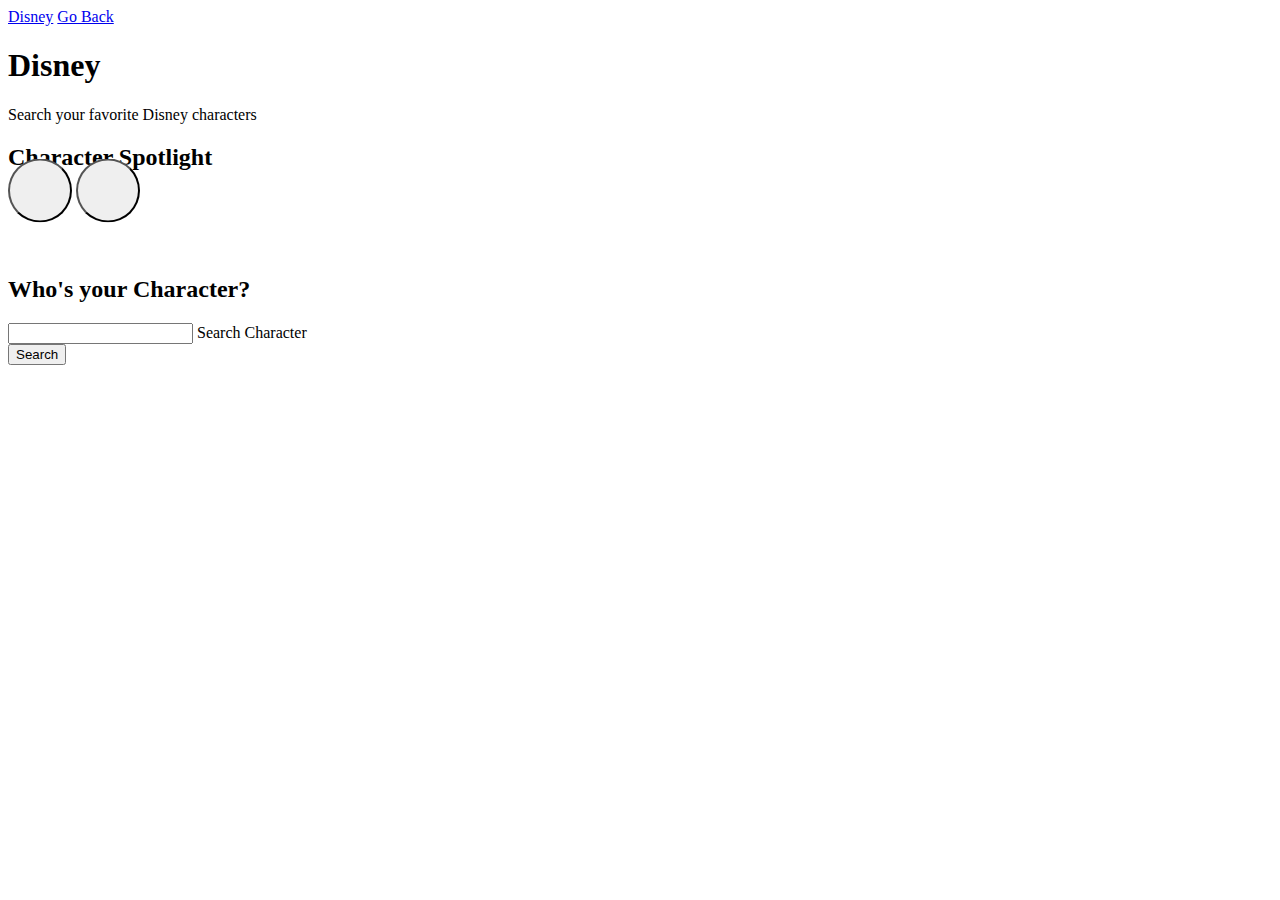
==== projects/disney-api/index.html @ 7cc0893f "Initial commit" ====
<!doctype html>
<html lang="en">

<head>
    <meta charset="utf-8">
    <meta name="viewport" content="width=device-width, initial-scale=1">
    <link href="https://cdn.jsdelivr.net/npm/bootstrap@5.1.3/dist/css/bootstrap.min.css" rel="stylesheet" integrity="sha384-1BmE4kWBq78iYhFldvKuhfTAU6auU8tT94WrHftjDbrCEXSU1oBoqyl2QvZ6jIW3" crossorigin="anonymous">
    <link rel="stylesheet" href="https://cdnjs.cloudflare.com/ajax/libs/font-awesome/6.3.0/css/all.min.css" integrity="sha512-SzlrxWUlpfuzQ+pcUCosxcglQRNAq/DZjVsC0lE40xsADsfeQoEypE+enwcOiGjk/bSuGGKHEyjSoQ1zVisanQ==" crossorigin="anonymous" referrerpolicy="no-referrer" />
    <title>Disney API!</title>
    <style>
        .container--featured>* {
            width: 15rem;
        }
        .container--featured::-webkit-scrollbar {
            display: none;
        }
        .slide-btns {
            --edges: 1rem;
            top: 50%;
            left: var(--edges);
            right: var(--edges);
            transform: translateY(-50%);
        }
        .btn--slide {
            width: 4rem;
            aspect-ratio: 1;
            border-radius: 50%;
        }
    </style>
</head>

<body>
    <header>
        <nav class="navbar navbar-dark bg-dark">
            <div class="container">
                <a class="navbar-brand fw-bold" href="#">Disney</a>
                <a href="../../index.html" class="btn btn-primary">Go Back</a>
            </div>
        </nav>
    </header>

    <div class="p-5 mb-4 bg-light rounded-3">
        <div class="container-fluid py-5 text-center">
            <h1 class="display-1 fw-bold text-danger">Disney</h1>
            <p class="fs-4 fw-bold">Search your favorite Disney characters</p>
        </div>
    </div>

    <section class="characters position-relative py-4">
        <h2 class="text-center mb-4">Character Spotlight</h2>
        <div class="container container--featured d-flex overflow-auto">
        </div>
        <div class="slide-btns position-absolute d-flex justify-content-between">
            <button type="button" class="btn btn-danger btn--slide" value="left">
                <i class="fa-solid fa-chevron-left" aria-hidden="true"></i>
            </button>
            <button type="button" class="btn btn-danger btn--slide" value="right">
                <i class="fa-solid fa-chevron-right" aria-hidden="true"></i>
            </button>
        </div>
    </section>

    <section class="bg-dark py-4">
        <div class="container">
            <h2 class="text-white mb-3 fw-normal">Who's your Character?</h2>
            <form class="form form--search row">
                <div class="col-12 col-sm-8">
                    <div class="form-floating">
                        <input type="text" class="form-control d-block" id="character-name"
                            aria-describedby="characterHelp">
                        <label for="character-name">Search Character</label>
                    </div>
                </div>
                <div class="col-12 col-sm-4">
                    <button class="btn btn-lg btn-danger w-100 h-100" type="submit">Search</button>
                </div>
            </form>
        </div>
    </section>

    <section class="py-4">
        <div class="container">
            <div class="matched-characters row p-4"></div>
        </div>
    </section>

    <script src="https://cdn.jsdelivr.net/npm/bootstrap@5.1.3/dist/js/bootstrap.bundle.min.js"
        integrity="sha384-ka7Sk0Gln4gmtz2MlQnikT1wXgYsOg+OMhuP+IlRH9sENBO0LRn5q+8nbTov4+1p"
        crossorigin="anonymous"></script>
    <script src="app.js"></script>
</body>

</html>
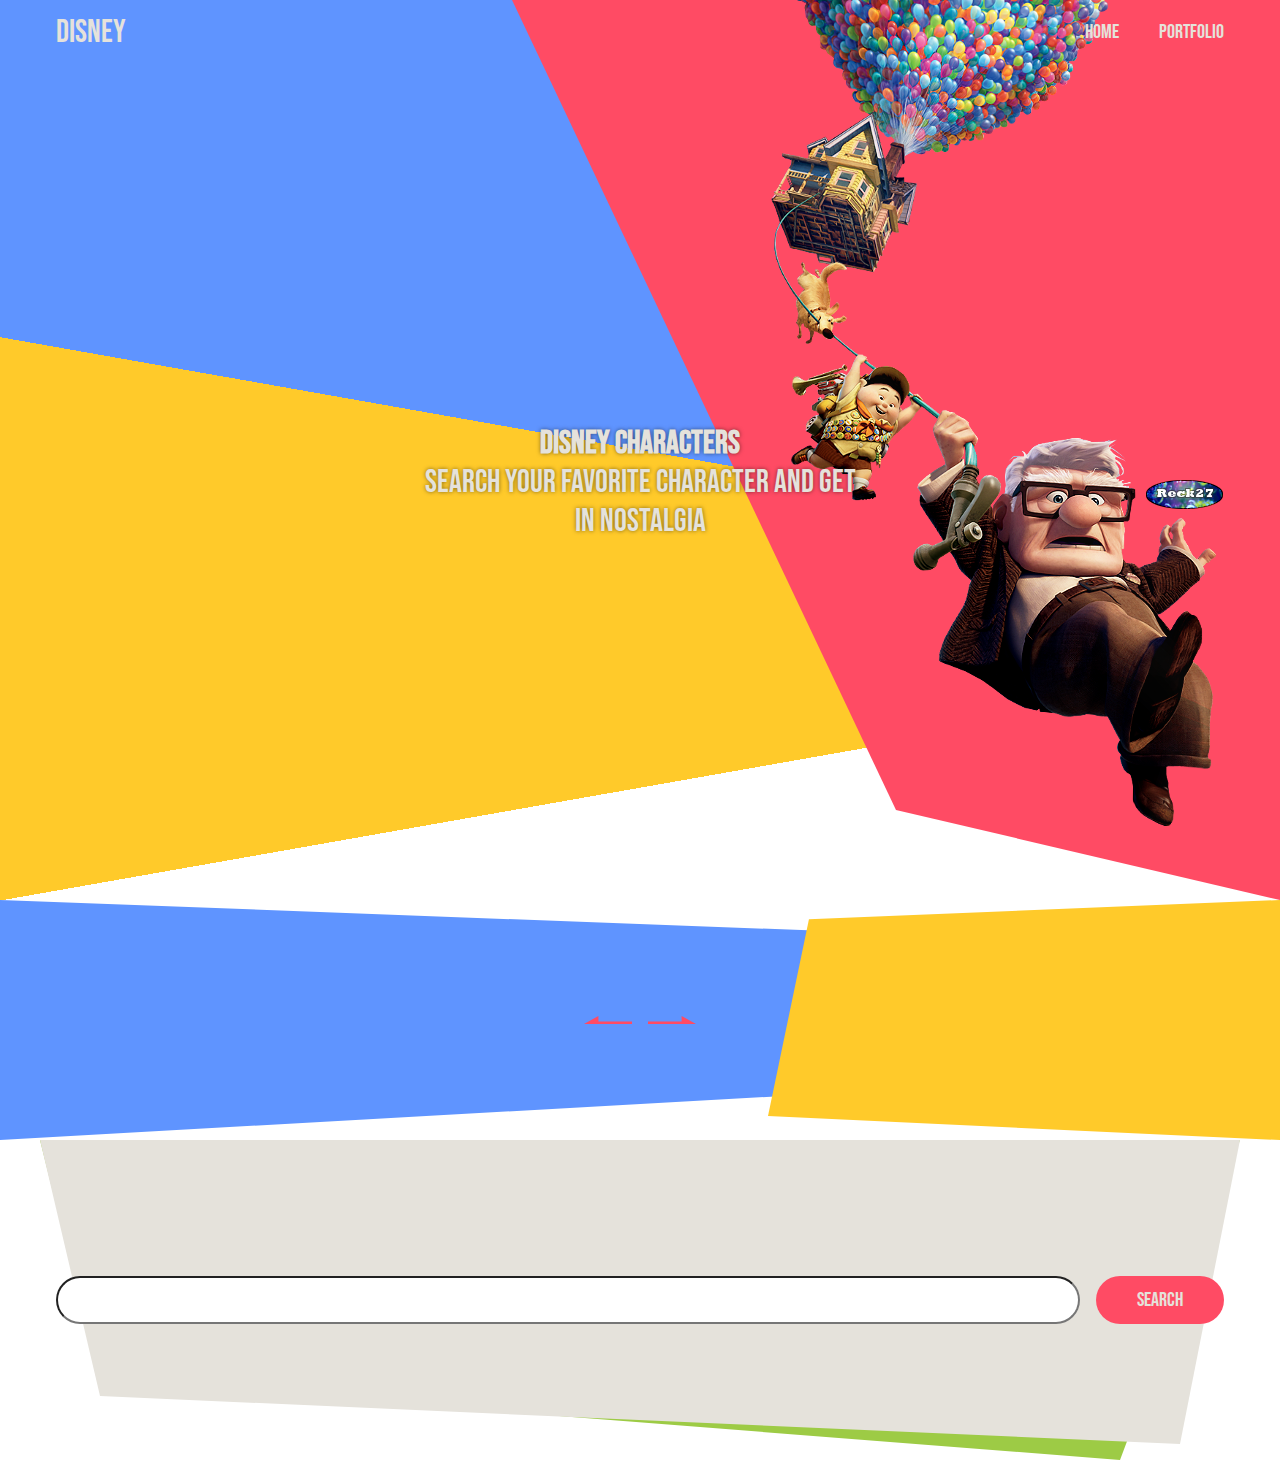
==== commit 22446ef1: "Update index.html" ====
--- a/projects/disney-api/index.html
+++ b/projects/disney-api/index.html
@@ -1,93 +1,57 @@
-<!doctype html>
+<!DOCTYPE html>
 <html lang="en">
 
 <head>
-    <meta charset="utf-8">
-    <meta name="viewport" content="width=device-width, initial-scale=1">
-    <link href="https://cdn.jsdelivr.net/npm/bootstrap@5.1.3/dist/css/bootstrap.min.css" rel="stylesheet" integrity="sha384-1BmE4kWBq78iYhFldvKuhfTAU6auU8tT94WrHftjDbrCEXSU1oBoqyl2QvZ6jIW3" crossorigin="anonymous">
-    <link rel="stylesheet" href="https://cdnjs.cloudflare.com/ajax/libs/font-awesome/6.3.0/css/all.min.css" integrity="sha512-SzlrxWUlpfuzQ+pcUCosxcglQRNAq/DZjVsC0lE40xsADsfeQoEypE+enwcOiGjk/bSuGGKHEyjSoQ1zVisanQ==" crossorigin="anonymous" referrerpolicy="no-referrer" />
-    <title>Disney API!</title>
-    <style>
-        .container--featured>* {
-            width: 15rem;
-        }
-        .container--featured::-webkit-scrollbar {
-            display: none;
-        }
-        .slide-btns {
-            --edges: 1rem;
-            top: 50%;
-            left: var(--edges);
-            right: var(--edges);
-            transform: translateY(-50%);
-        }
-        .btn--slide {
-            width: 4rem;
-            aspect-ratio: 1;
-            border-radius: 50%;
-        }
-    </style>
+  <meta charset="UTF-8">
+  <meta http-equiv="X-UA-Compatible" content="IE=edge">
+  <meta name="viewport" content="width=device-width, initial-scale=1.0">
+  <link rel="stylesheet" href="css/style.css">
+  <link rel="preconnect" href="https://fonts.googleapis.com">
+  <link rel="preconnect" href="https://fonts.gstatic.com" crossorigin>
+  <link href="https://fonts.googleapis.com/css2?family=Bebas+Neue&display=swap" rel="stylesheet">
+  <title>Disney Characters</title>
 </head>
 
 <body>
-    <header>
-        <nav class="navbar navbar-dark bg-dark">
-            <div class="container">
-                <a class="navbar-brand fw-bold" href="#">Disney</a>
-                <a href="../../index.html" class="btn btn-primary">Go Back</a>
-            </div>
-        </nav>
-    </header>
-
-    <div class="p-5 mb-4 bg-light rounded-3">
-        <div class="container-fluid py-5 text-center">
-            <h1 class="display-1 fw-bold text-danger">Disney</h1>
-            <p class="fs-4 fw-bold">Search your favorite Disney characters</p>
-        </div>
+  <section class="section section--hero" style="grid-template-rows: 4rem auto;">
+    <nav class="nav">
+      <div class="logo">Disney</div>
+      <ul class="nav-list">
+        <li><a href="index.html" class="nav-link">Home</a></li>
+        <li><a href="/index.html" class="nav-link">Portfolio</a></li>
+      </ul>
+    </nav>
+    <div class="container">
+      <div class="hero-content">
+        <h1 class="main-title">Disney Characters</h1>
+        <p class="sub-title">Search your favorite character and get in nostalgia</p>
+      </div>
+      <div class="hero-image">
+        <img src="./up.png" alt="up-animated-movie-characters">
+      </div>
     </div>
-
-    <section class="characters position-relative py-4">
-        <h2 class="text-center mb-4">Character Spotlight</h2>
-        <div class="container container--featured d-flex overflow-auto">
-        </div>
-        <div class="slide-btns position-absolute d-flex justify-content-between">
-            <button type="button" class="btn btn-danger btn--slide" value="left">
-                <i class="fa-solid fa-chevron-left" aria-hidden="true"></i>
-            </button>
-            <button type="button" class="btn btn-danger btn--slide" value="right">
-                <i class="fa-solid fa-chevron-right" aria-hidden="true"></i>
-            </button>
-        </div>
-    </section>
-
-    <section class="bg-dark py-4">
-        <div class="container">
-            <h2 class="text-white mb-3 fw-normal">Who's your Character?</h2>
-            <form class="form form--search row">
-                <div class="col-12 col-sm-8">
-                    <div class="form-floating">
-                        <input type="text" class="form-control d-block" id="character-name"
-                            aria-describedby="characterHelp">
-                        <label for="character-name">Search Character</label>
-                    </div>
-                </div>
-                <div class="col-12 col-sm-4">
-                    <button class="btn btn-lg btn-danger w-100 h-100" type="submit">Search</button>
-                </div>
-            </form>
-        </div>
-    </section>
-
-    <section class="py-4">
-        <div class="container">
-            <div class="matched-characters row p-4"></div>
-        </div>
-    </section>
-
-    <script src="https://cdn.jsdelivr.net/npm/bootstrap@5.1.3/dist/js/bootstrap.bundle.min.js"
-        integrity="sha384-ka7Sk0Gln4gmtz2MlQnikT1wXgYsOg+OMhuP+IlRH9sENBO0LRn5q+8nbTov4+1p"
-        crossorigin="anonymous"></script>
-    <script src="app.js"></script>
+  </section>
+  <section class="section section--featured">
+    </div>
+    <div class="scroll-controls">
+      <button class="btn--scroll scroll-left"><span class="arrow arrow-left"></span></button>
+      <button class="btn--scroll scroll-right"><span class="arrow arrow-right"></span></button>
+    </div>
+  </section>
+  <section class="section section--search">
+    <div class="container">
+      <div class="form-group">
+        <input type="text">
+        <button class="btn--search">Search</button>
+      </div>
+    </div>
+  </section>
+  <section class="section">
+    <div class="container">
+      <div class="characters-wrapper"></div>
+    </div>
+  </section>
+  <script src="./app.js"></script>
 </body>
 
-</html>+</html>
--- a/projects/disney-api/css/style.css
+++ b/projects/disney-api/css/style.css
@@ -0,0 +1,223 @@
+:root {
+  --clr-blue: #5f94ff;
+  --clr-red: #ff4b64;
+  --clr-yellow: #ffca2a;
+  --clr-green: #9dcb45;
+  --clr-grey: #c8c6c0;
+  --clr-light: #e5e2db;
+}
+*,
+*::before,
+*::after {
+  padding: 0;
+  margin: 0;
+  box-sizing: border-box;
+  font-family: 'Bebas Neue', cursive;
+}
+*::-webkit-scrollbar-thumb,
+*::-webkit-scrollbar-button {
+  background: var(--clr-light);
+  color: var(--clr-light);
+  width: 2rem;
+}
+img {
+  display: block;
+  max-width: 100%;
+}
+.nav,
+.container {
+  padding-inline: 1rem;
+  max-width: 1200px;
+  margin-inline: auto;
+}
+.nav {
+  padding: 1rem;
+  width: 100%;
+  position: relative;
+  z-index: 20;
+  display: flex;
+  justify-content: space-between;
+  align-items: center;
+  font-size: 1.25rem;
+  color: var(--clr-light);
+}
+.logo { font-size: 2rem; }
+.nav-list {
+  list-style: none;
+  display: flex;
+  gap: 2em;
+}
+.nav-link {
+  text-decoration: none;
+  color: var(--clr-light);
+}
+.section--hero {
+  height: 100vh;
+  display: grid;
+  place-items: center;
+  background: linear-gradient(170deg, var(--clr-yellow) 80%, white 80%);
+}
+.hero-content {
+  position: relative;
+  /* transform: translateY(-4rem); */
+  z-index: 20;
+  text-align: center;
+  color: var(--clr-light);
+  text-shadow: 0px 0px 4px rgb(0 0 0 / .5);
+}
+.hero-image {
+  position: absolute;
+  top: -1rem;
+  right: 0;
+  z-index: 10;
+}
+.main-title {
+  font-size: clamp(2.5rem, calc(8vw+.5rem), 4rem);
+}
+.sub-title {
+  font-size: 2rem;
+  max-width: 35ch;
+  margin-inline: auto;
+}
+.section--featured {
+  position: relative;
+  padding: 6rem 0;
+}
+.section--hero::before,
+.section--hero::after,
+.section--featured::before,
+.section--featured::after,
+.section--search .container::before,
+.section--search .container::after {
+  --bg-pseudo: ;
+  position: absolute;
+  content: '';
+  inset: 0;
+  background: var(--bg-pseudo);
+}
+.section--hero::before {
+  --bg-pseudo: linear-gradient(-170deg, var(--clr-blue) 50%, transparent 50%);
+}
+.section--hero::after {
+  --bg-pseudo: linear-gradient(-170deg, var(--clr-red) 80%, transparent 80%);
+  clip-path: polygon(40% 0%, 100% 0%, 100% 100%, 70% 90%);
+}
+.section--featured::before {
+  --bg-pseudo: var(--clr-blue);
+  z-index: -2;
+  clip-path: polygon(0 0, 100% 20%, 100% 70%, 0% 100%);
+}
+.section--featured::after {
+  --bg-pseudo: var(--clr-yellow);
+  z-index: -1;
+  left: 60%;
+  clip-path: polygon(8% 8%, 100% 0, 100% 100%, 0 90%);
+}
+.section--featured>.container {
+  display: flex;
+  gap: 1rem;
+  padding: .5rem 2rem;
+  max-width: 1200px;
+  margin: 0 auto;
+  overflow-x: scroll;
+  transition: transform .3s ease;
+}
+.section--featured>.container::-webkit-scrollbar {
+  display: none;
+}
+.card {
+  position: relative;
+  overflow: hidden;
+  height: 20rem;
+  box-shadow: 0px 0px 4px 2px rgb(0 0 0 / .35);
+}
+.card>img:not(.card--article>img) {
+  position: absolute;
+  width: 100%;
+  height: 100%;
+  object-fit: cover;
+}
+.card--slide {
+  flex-shrink: 0;
+  width: 240px;
+}
+.card-title {
+  font-size: 2rem;
+  position: absolute;
+  z-index: 2;
+  bottom: 1rem;
+  left: 1rem;
+  text-align: center;
+  text-shadow: 0px 0px 4px rgb(0 0 0 / .5);
+  color: var(--clr-light);
+}
+.section--search .container {
+  position: relative;
+  height: 20rem;
+  display: grid;
+  align-items: center;
+}
+.section--search .container::before {
+  --bg-pseudo: var(--clr-light);
+  clip-path: polygon(0% 0%, 100% 0%, 95% 95%, 5% 80%);
+  z-index: -1;
+}
+.section--search .container::after {
+  --bg-pseudo: var(--clr-green);
+  clip-path: polygon(0% 0%, 100% 0%, 90% 100%, 5% 75%);
+  z-index: -2;
+}
+.scroll-controls {
+  display: flex;
+  gap: 1em;
+  justify-content: center;
+}
+.btn--scroll {
+  background: unset;
+  height: 3rem;
+  border: 0;
+  cursor: pointer;
+}
+.arrow {
+  display: inline-block;
+  width: 3rem;
+  height: .5rem;
+  background: var(--clr-red);
+}
+.arrow-left {
+  clip-path: polygon(0% 100%, 30% 0%, 30% 70%, 100% 70%, 100% 100%);
+}
+.arrow-right {
+  clip-path: polygon(0% 70%, 70% 70%, 70% 0%, 100% 100%, 0% 100%);
+}
+.form-group {
+  display: grid;
+  gap: 1rem;
+}
+@media (width>40em) {
+  .form-group {
+    display: grid;
+    gap: 1rem;
+    grid-template-columns: auto 8rem;
+  }
+}
+.form-group>* {
+  border-radius: 100vmax;
+  padding: .5em 1em;
+}
+input {
+  /* border: 0; */
+  font-size: 1.25rem;
+  width: 100%;
+}
+.btn--search {
+  font-size: 1.25rem;
+  border: 0;
+  background-color: var(--clr-red);
+  color: var(--clr-light);
+}
+.characters-wrapper {
+  display: grid;
+  gap: 1rem;
+  grid-template-columns: repeat(auto-fit, minmax(min(100%, 240px), 1fr));
+}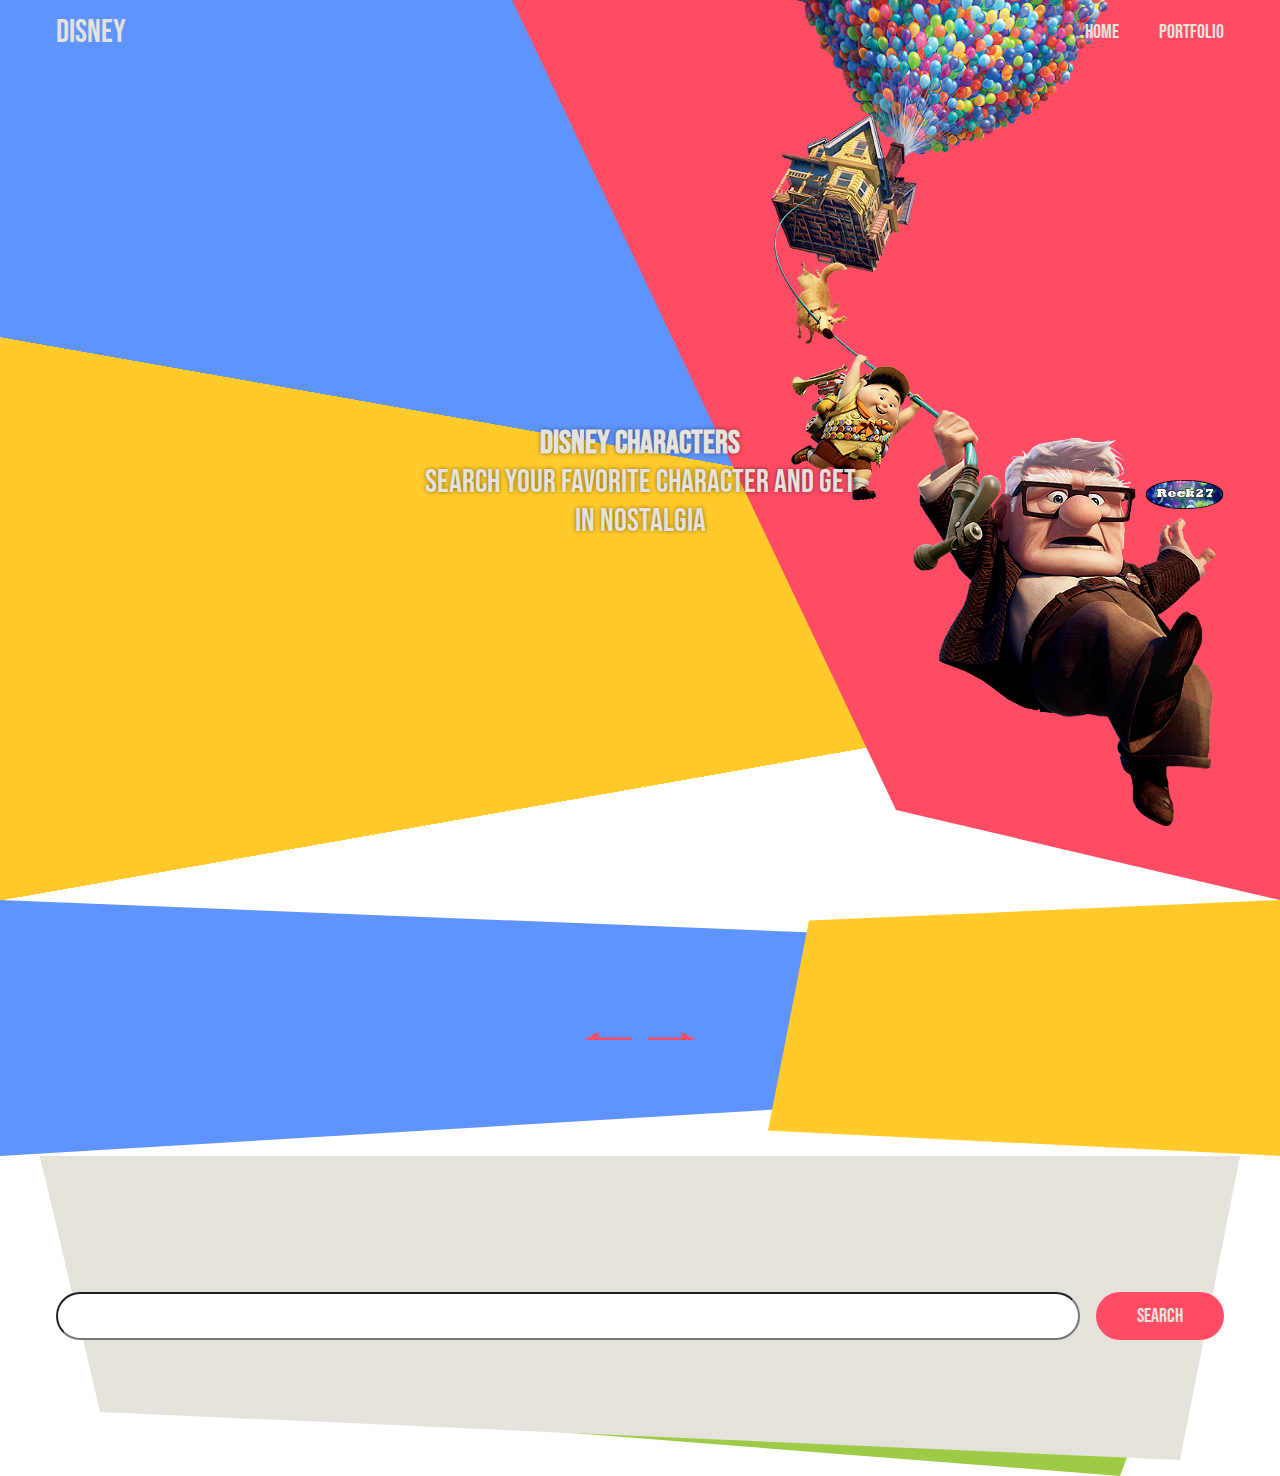
==== commit 9b71b1bb: "Update index.html" ====
--- a/projects/disney-api/index.html
+++ b/projects/disney-api/index.html
@@ -32,6 +32,7 @@
     </div>
   </section>
   <section class="section section--featured">
+    <div class="container">
     </div>
     <div class="scroll-controls">
       <button class="btn--scroll scroll-left"><span class="arrow arrow-left"></span></button>
